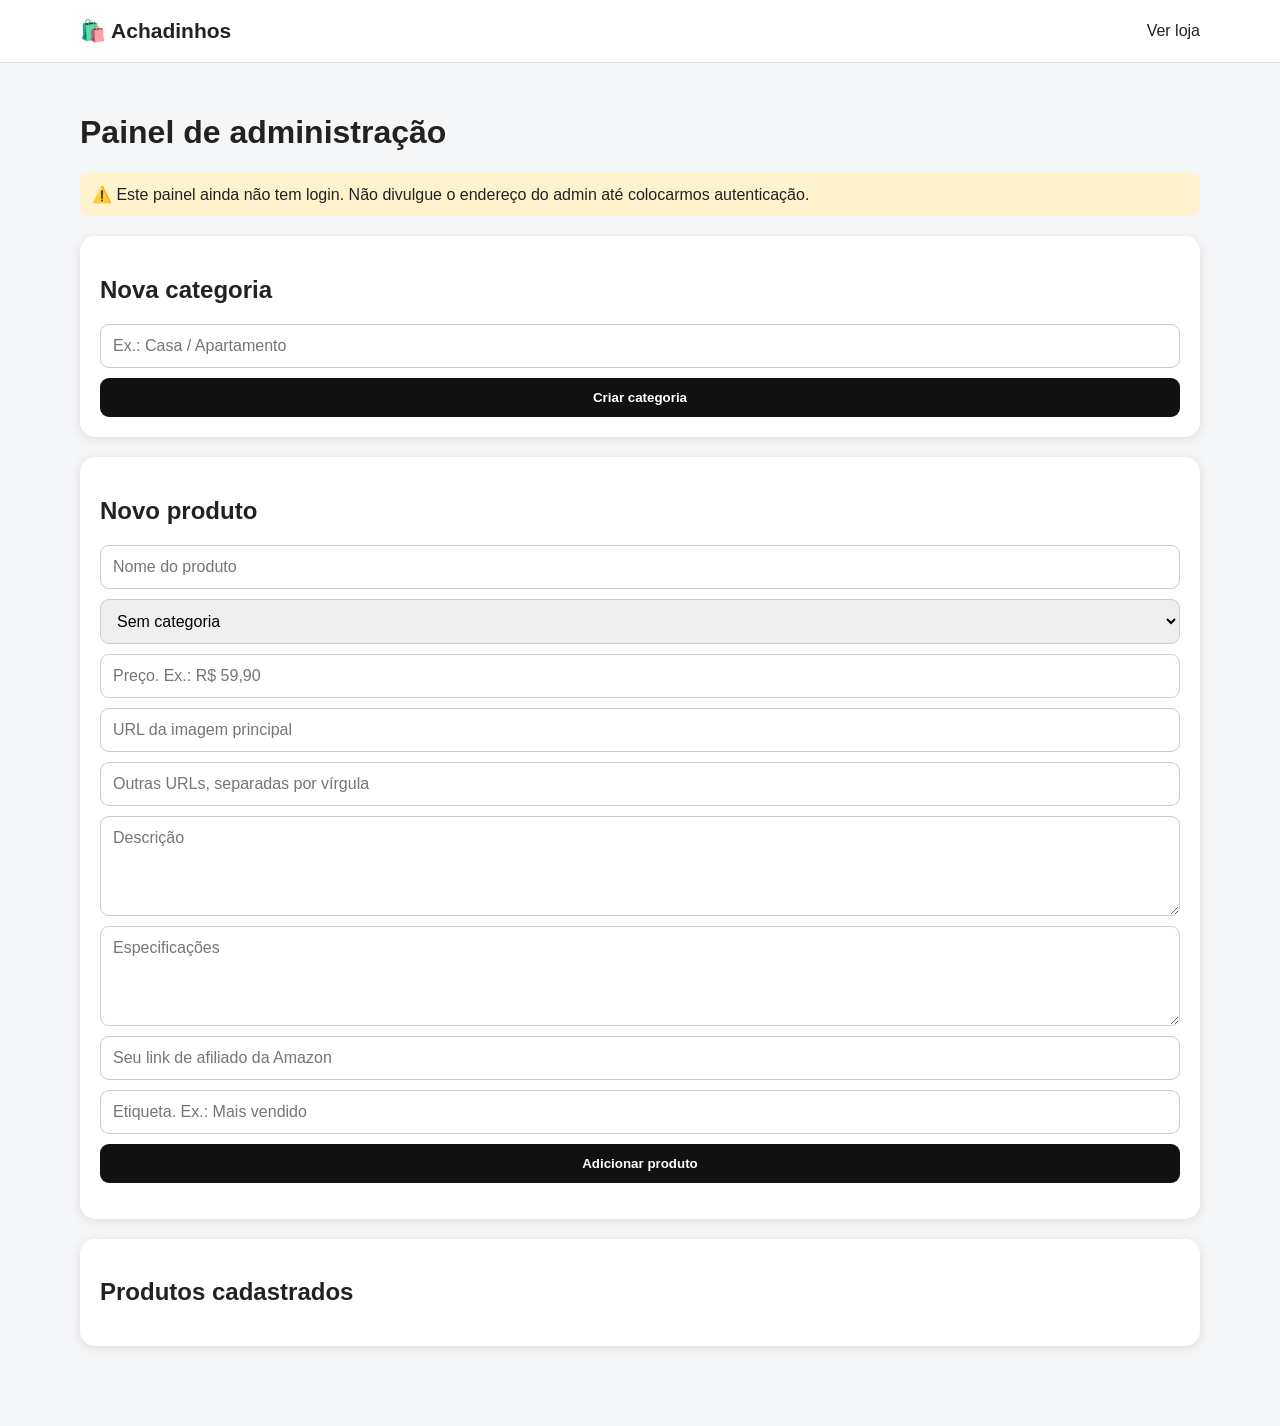
==== admin.html @ 7fedc81d "Add files via upload" ====
<!DOCTYPE html><html lang="pt-BR"><head><meta charset="UTF-8"><meta name="viewport" content="width=device-width,initial-scale=1"><title>Admin - Achadinhos</title><link rel="stylesheet" href="style.css"></head><body><header><div class="wrap nav"><a class="logo" href="index.html">🛍️ Achadinhos</a><a href="index.html">Ver loja</a></div></header><main class="wrap admin"><h1>Painel de administração</h1><div class="warning">⚠️ Este painel ainda não tem login. Não divulgue o endereço do admin até colocarmos autenticação.</div><section class="panel"><h2>Nova categoria</h2><form id="categoriaForm"><input id="categoriaNome" placeholder="Ex.: Casa / Apartamento" required><button>Criar categoria</button></form><div id="listaCategorias"></div></section><section class="panel"><h2>Novo produto</h2><form id="produtoForm"><input id="nome" placeholder="Nome do produto" required><select id="categoria"><option value="">Sem categoria</option></select><input id="preco" placeholder="Preço. Ex.: R$ 59,90"><input id="imagem" placeholder="URL da imagem principal" required><input id="imagens" placeholder="Outras URLs, separadas por vírgula"><textarea id="descricao" placeholder="Descrição"></textarea><textarea id="especificacoes" placeholder="Especificações"></textarea><input id="linkAmazon" placeholder="Seu link de afiliado da Amazon" required><input id="etiqueta" placeholder="Etiqueta. Ex.: Mais vendido"><button>Adicionar produto</button></form><p id="resultado"></p></section><section class="panel"><h2>Produtos cadastrados</h2><div id="listaProdutos"></div></section></main><script src="admin.js"></script></body></html>
---- style.css ----
*{box-sizing:border-box}body{margin:0;font-family:Arial,sans-serif;background:#f5f6f8;color:#222}a{text-decoration:none;color:inherit}.wrap{width:min(1120px,92%);margin:auto}header{background:#fff;border-bottom:1px solid #ddd;position:sticky;top:0;z-index:5}.nav{min-height:62px;display:flex;align-items:center;justify-content:space-between}.logo{font-size:21px;font-weight:800}.hero{padding:38px 0 20px}.hero h1{font-size:38px;margin:0 0 8px}.hero p{color:#666}.categories{display:flex;gap:8px;flex-wrap:wrap;margin:15px 0 24px}.cat{border:0;border-radius:22px;padding:10px 16px;background:#fff;box-shadow:0 1px 5px #ddd;cursor:pointer}.cat.active{background:#111;color:#fff}.grid{display:grid;grid-template-columns:repeat(auto-fill,minmax(210px,1fr));gap:18px;padding-bottom:40px}.card{background:#fff;border-radius:14px;overflow:hidden;box-shadow:0 2px 10px #ddd}.card img{width:100%;height:210px;object-fit:contain}.card-body{padding:14px}.card h3{margin:8px 0;font-size:16px}.price{font-size:20px;font-weight:800;margin:8px 0}.tag{display:inline-block;background:#eee;border-radius:8px;padding:4px 7px;font-size:12px}.product-page{padding:35px 0}.product-box{display:grid;grid-template-columns:1fr 1fr;gap:28px;background:#fff;padding:25px;border-radius:16px;box-shadow:0 2px 10px #ddd}.main-img{width:100%;height:430px;object-fit:contain}.thumbs{display:flex;gap:8px;overflow:auto;margin-top:10px}.thumbs img{width:70px;height:70px;object-fit:contain;border:1px solid #ddd;border-radius:8px}.buy{display:block;text-align:center;background:#ff9900;color:#111;padding:14px;border-radius:10px;font-weight:800;margin-top:20px}.admin{padding:30px 0 60px}.panel{background:#fff;border-radius:15px;padding:20px;margin:20px 0;box-shadow:0 2px 10px #ddd}form{display:grid;gap:10px}input,select,textarea{width:100%;padding:12px;border:1px solid #ccc;border-radius:9px;font:inherit}textarea{min-height:100px;resize:vertical}button{border:0;border-radius:9px;padding:12px 16px;background:#111;color:#fff;font-weight:700;cursor:pointer}.warning{background:#fff3cd;padding:12px;border-radius:9px}.admin-item{display:flex;align-items:center;justify-content:space-between;gap:10px;border-top:1px solid #eee;padding:12px 0}.danger{background:#d93025}@media(max-width:700px){.product-box{grid-template-columns:1fr}.main-img{height:300px}.hero h1{font-size:30px}}
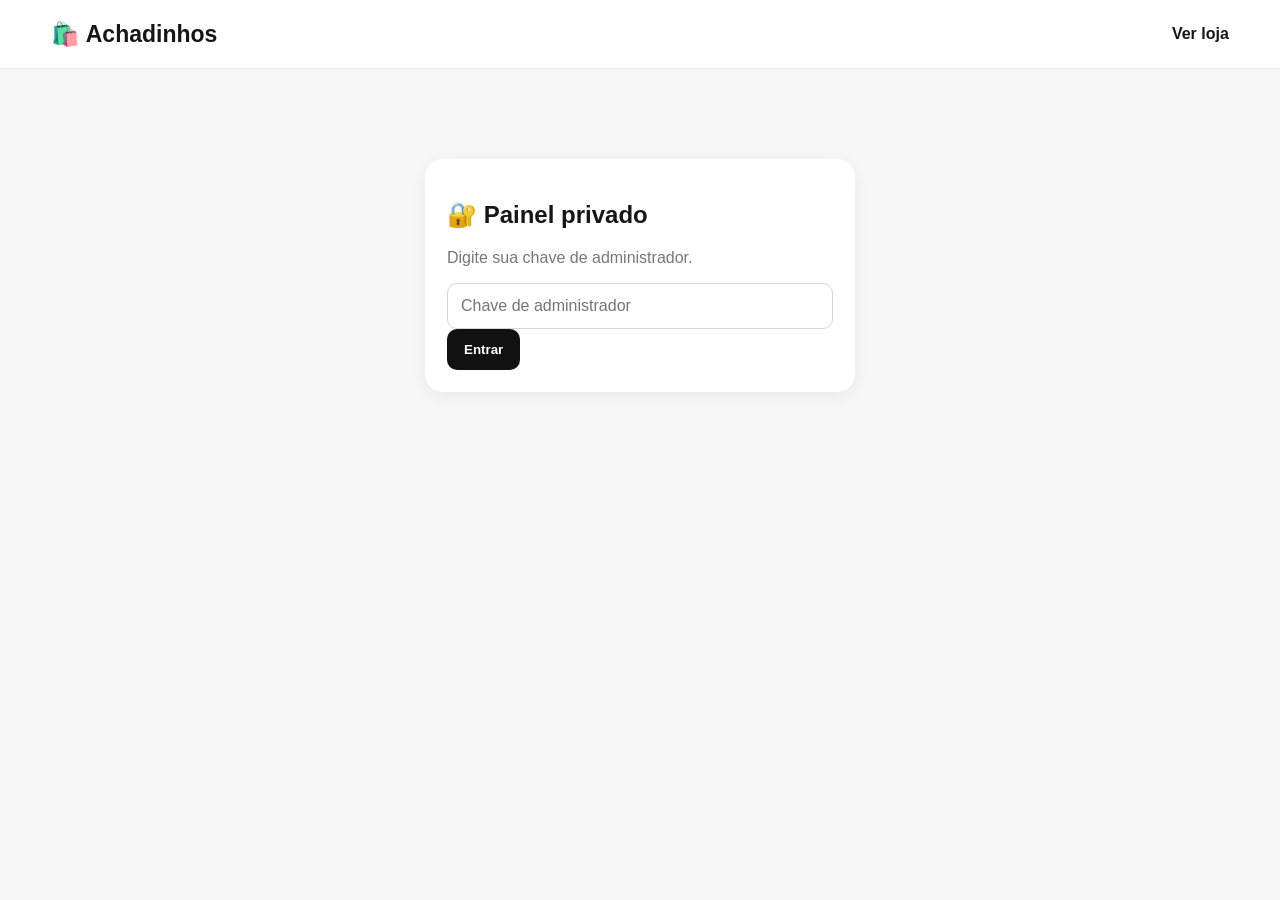
==== commit 9a853900: "Add files via upload" ====
--- a/admin.html
+++ b/admin.html
@@ -1 +1 @@
-<!DOCTYPE html><html lang="pt-BR"><head><meta charset="UTF-8"><meta name="viewport" content="width=device-width,initial-scale=1"><title>Admin - Achadinhos</title><link rel="stylesheet" href="style.css"></head><body><header><div class="wrap nav"><a class="logo" href="index.html">🛍️ Achadinhos</a><a href="index.html">Ver loja</a></div></header><main class="wrap admin"><h1>Painel de administração</h1><div class="warning">⚠️ Este painel ainda não tem login. Não divulgue o endereço do admin até colocarmos autenticação.</div><section class="panel"><h2>Nova categoria</h2><form id="categoriaForm"><input id="categoriaNome" placeholder="Ex.: Casa / Apartamento" required><button>Criar categoria</button></form><div id="listaCategorias"></div></section><section class="panel"><h2>Novo produto</h2><form id="produtoForm"><input id="nome" placeholder="Nome do produto" required><select id="categoria"><option value="">Sem categoria</option></select><input id="preco" placeholder="Preço. Ex.: R$ 59,90"><input id="imagem" placeholder="URL da imagem principal" required><input id="imagens" placeholder="Outras URLs, separadas por vírgula"><textarea id="descricao" placeholder="Descrição"></textarea><textarea id="especificacoes" placeholder="Especificações"></textarea><input id="linkAmazon" placeholder="Seu link de afiliado da Amazon" required><input id="etiqueta" placeholder="Etiqueta. Ex.: Mais vendido"><button>Adicionar produto</button></form><p id="resultado"></p></section><section class="panel"><h2>Produtos cadastrados</h2><div id="listaProdutos"></div></section></main><script src="admin.js"></script></body></html>+<!doctype html><html lang="pt-BR"><head><meta charset="utf-8"><meta name="viewport" content="width=device-width,initial-scale=1"><title>Admin | Achadinhos</title><link rel="stylesheet" href="style.css"></head><body><header><div class="wrap nav"><a class="logo" href="index.html">🛍️ Achadinhos</a><a class="navlink" href="index.html">Ver loja</a></div></header><main class="wrap admin"><section id="login" class="panel login"><h1>🔐 Painel privado</h1><p class="muted">Digite sua chave de administrador.</p><input id="loginKey" type="password" placeholder="Chave de administrador"><button onclick="entrar()">Entrar</button></section><section id="painel" class="hidden"><div class="nav"><h1>Painel de administração</h1><button onclick="sair()">Sair</button></div><div class="warning">🔒 Área protegida.</div><section class="panel"><h2>Nova categoria</h2><form id="categoriaForm"><input id="categoriaNome" placeholder="Ex.: Casa / Apartamento" required><button>Criar categoria</button></form><div id="listaCategorias"></div></section><section class="panel"><h2 id="tituloForm">Novo produto</h2><form id="produtoForm"><input id="nome" placeholder="Nome do produto" required><select id="categoria"><option value="">Sem categoria</option></select><input id="preco" placeholder="Preço. Ex.: R$ 59,90"><input id="imagem" placeholder="URL da imagem principal" required><input id="imagens" placeholder="Outras URLs, separadas por vírgula"><textarea id="descricao" placeholder="Descrição"></textarea><textarea id="especificacoes" placeholder="Especificações"></textarea><input id="linkAmazon" placeholder="Seu link de afiliado da Amazon" required><input id="etiqueta" placeholder="Etiqueta. Ex.: Oferta"><button id="btnSalvar">Adicionar produto</button><button type="button" id="btnCancelar" class="hidden" onclick="cancelar()">Cancelar edição</button></form><p id="resultado"></p></section><section class="panel"><h2>Produtos cadastrados</h2><div id="listaProdutos"></div></section></section></main><script src="admin.js"></script></body></html>
--- a/style.css
+++ b/style.css
@@ -1 +1 @@
-*{box-sizing:border-box}body{margin:0;font-family:Arial,sans-serif;background:#f5f6f8;color:#222}a{text-decoration:none;color:inherit}.wrap{width:min(1120px,92%);margin:auto}header{background:#fff;border-bottom:1px solid #ddd;position:sticky;top:0;z-index:5}.nav{min-height:62px;display:flex;align-items:center;justify-content:space-between}.logo{font-size:21px;font-weight:800}.hero{padding:38px 0 20px}.hero h1{font-size:38px;margin:0 0 8px}.hero p{color:#666}.categories{display:flex;gap:8px;flex-wrap:wrap;margin:15px 0 24px}.cat{border:0;border-radius:22px;padding:10px 16px;background:#fff;box-shadow:0 1px 5px #ddd;cursor:pointer}.cat.active{background:#111;color:#fff}.grid{display:grid;grid-template-columns:repeat(auto-fill,minmax(210px,1fr));gap:18px;padding-bottom:40px}.card{background:#fff;border-radius:14px;overflow:hidden;box-shadow:0 2px 10px #ddd}.card img{width:100%;height:210px;object-fit:contain}.card-body{padding:14px}.card h3{margin:8px 0;font-size:16px}.price{font-size:20px;font-weight:800;margin:8px 0}.tag{display:inline-block;background:#eee;border-radius:8px;padding:4px 7px;font-size:12px}.product-page{padding:35px 0}.product-box{display:grid;grid-template-columns:1fr 1fr;gap:28px;background:#fff;padding:25px;border-radius:16px;box-shadow:0 2px 10px #ddd}.main-img{width:100%;height:430px;object-fit:contain}.thumbs{display:flex;gap:8px;overflow:auto;margin-top:10px}.thumbs img{width:70px;height:70px;object-fit:contain;border:1px solid #ddd;border-radius:8px}.buy{display:block;text-align:center;background:#ff9900;color:#111;padding:14px;border-radius:10px;font-weight:800;margin-top:20px}.admin{padding:30px 0 60px}.panel{background:#fff;border-radius:15px;padding:20px;margin:20px 0;box-shadow:0 2px 10px #ddd}form{display:grid;gap:10px}input,select,textarea{width:100%;padding:12px;border:1px solid #ccc;border-radius:9px;font:inherit}textarea{min-height:100px;resize:vertical}button{border:0;border-radius:9px;padding:12px 16px;background:#111;color:#fff;font-weight:700;cursor:pointer}.warning{background:#fff3cd;padding:12px;border-radius:9px}.admin-item{display:flex;align-items:center;justify-content:space-between;gap:10px;border-top:1px solid #eee;padding:12px 0}.danger{background:#d93025}@media(max-width:700px){.product-box{grid-template-columns:1fr}.main-img{height:300px}.hero h1{font-size:30px}}+*{box-sizing:border-box}body{margin:0;font-family:Arial,sans-serif;background:#f7f7f8;color:#161616}a{text-decoration:none;color:inherit}.wrap{width:min(1180px,92%);margin:auto}header{position:sticky;top:0;z-index:20;background:rgba(255,255,255,.94);backdrop-filter:blur(12px);border-bottom:1px solid #eee}.nav{min-height:68px;display:flex;align-items:center;justify-content:space-between}.logo{font-size:23px;font-weight:900}.navlink{font-weight:800}.hero{margin:28px 0;padding:48px 30px;border-radius:26px;background:linear-gradient(135deg,#111,#444);color:#fff;box-shadow:0 12px 30px #ddd}.eyebrow{font-size:12px;font-weight:900;letter-spacing:2px;color:#ddd}.hero h1{font-size:clamp(32px,6vw,55px);max-width:700px;margin:12px 0}.hero p{font-size:18px;color:#ddd}.categories{display:flex;gap:9px;flex-wrap:wrap;margin:20px 0}.cat{border:1px solid #ddd;border-radius:999px;padding:10px 16px;background:#fff;cursor:pointer;font-weight:800}.cat.active{background:#111;color:#fff;border-color:#111}.status{color:#777;margin:18px 0}.grid{display:grid;grid-template-columns:repeat(auto-fill,minmax(220px,1fr));gap:20px;padding-bottom:60px}.card{background:#fff;border-radius:18px;overflow:hidden;box-shadow:0 5px 20px rgba(0,0,0,.07);transition:.2s}.card:hover{transform:translateY(-4px)}.card img{width:100%;height:230px;object-fit:contain;background:#fff}.card-body{padding:15px}.card h3{margin:9px 0;font-size:16px}.price{font-size:21px;font-weight:900}.tag{display:inline-block;background:#eee;border-radius:8px;padding:5px 8px;font-size:12px;font-weight:800}.product-page{padding:32px 0 60px}.product-box{display:grid;grid-template-columns:1fr 1fr;gap:35px;background:#fff;padding:28px;border-radius:22px;box-shadow:0 5px 20px rgba(0,0,0,.07)}.main-img{width:100%;height:470px;object-fit:contain}.thumbs{display:flex;gap:9px;overflow:auto}.thumbs img{width:75px;height:75px;object-fit:contain;border:1px solid #ddd;border-radius:10px;cursor:pointer}.buy{display:block;text-align:center;background:#ff9900;padding:15px;border-radius:12px;font-weight:900;margin-top:22px}.admin{padding:30px 0 60px}.panel{background:#fff;border-radius:18px;padding:22px;margin:20px 0;box-shadow:0 4px 18px rgba(0,0,0,.06)}form{display:grid;gap:11px}input,select,textarea{width:100%;padding:13px;border:1px solid #d6d6d6;border-radius:10px;font:inherit}textarea{min-height:100px;resize:vertical}button{border:0;border-radius:10px;padding:13px 17px;background:#111;color:#fff;font-weight:800;cursor:pointer}.danger{background:#d93025}.edit{background:#555}.warning{background:#fff3cd;padding:13px;border-radius:10px}.admin-item{display:flex;align-items:center;justify-content:space-between;gap:10px;border-top:1px solid #eee;padding:13px 0}.hidden{display:none!important}.login{max-width:430px;margin:60px auto}.muted{color:#777}@media(max-width:720px){.product-box{grid-template-columns:1fr}.main-img{height:320px}.grid{grid-template-columns:repeat(2,minmax(0,1fr));gap:12px}.card img{height:170px}.card-body{padding:11px}.hero{padding:35px 22px}}
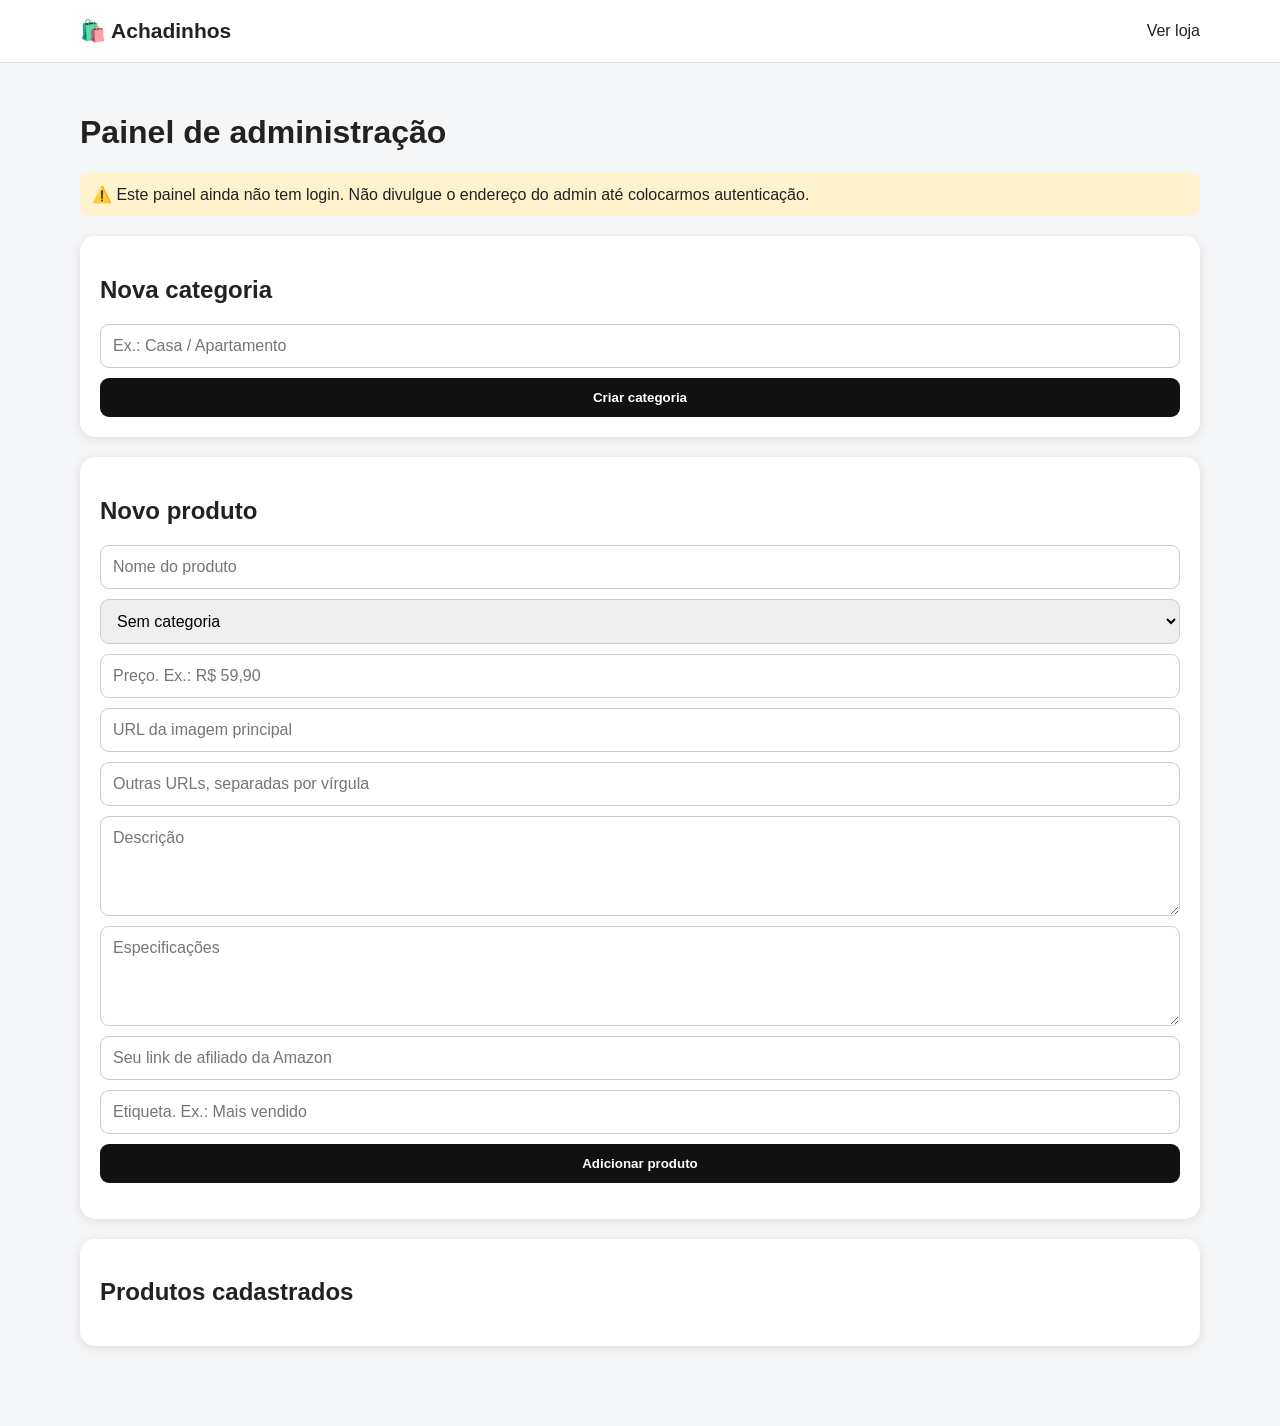
==== commit 5a764e50: "Add files via upload" ====
--- a/admin.html
+++ b/admin.html
@@ -1 +1 @@
-<!doctype html><html lang="pt-BR"><head><meta charset="utf-8"><meta name="viewport" content="width=device-width,initial-scale=1"><title>Admin | Achadinhos</title><link rel="stylesheet" href="style.css"></head><body><header><div class="wrap nav"><a class="logo" href="index.html">🛍️ Achadinhos</a><a class="navlink" href="index.html">Ver loja</a></div></header><main class="wrap admin"><section id="login" class="panel login"><h1>🔐 Painel privado</h1><p class="muted">Digite sua chave de administrador.</p><input id="loginKey" type="password" placeholder="Chave de administrador"><button onclick="entrar()">Entrar</button></section><section id="painel" class="hidden"><div class="nav"><h1>Painel de administração</h1><button onclick="sair()">Sair</button></div><div class="warning">🔒 Área protegida.</div><section class="panel"><h2>Nova categoria</h2><form id="categoriaForm"><input id="categoriaNome" placeholder="Ex.: Casa / Apartamento" required><button>Criar categoria</button></form><div id="listaCategorias"></div></section><section class="panel"><h2 id="tituloForm">Novo produto</h2><form id="produtoForm"><input id="nome" placeholder="Nome do produto" required><select id="categoria"><option value="">Sem categoria</option></select><input id="preco" placeholder="Preço. Ex.: R$ 59,90"><input id="imagem" placeholder="URL da imagem principal" required><input id="imagens" placeholder="Outras URLs, separadas por vírgula"><textarea id="descricao" placeholder="Descrição"></textarea><textarea id="especificacoes" placeholder="Especificações"></textarea><input id="linkAmazon" placeholder="Seu link de afiliado da Amazon" required><input id="etiqueta" placeholder="Etiqueta. Ex.: Oferta"><button id="btnSalvar">Adicionar produto</button><button type="button" id="btnCancelar" class="hidden" onclick="cancelar()">Cancelar edição</button></form><p id="resultado"></p></section><section class="panel"><h2>Produtos cadastrados</h2><div id="listaProdutos"></div></section></section></main><script src="admin.js"></script></body></html>+<!DOCTYPE html><html lang="pt-BR"><head><meta charset="UTF-8"><meta name="viewport" content="width=device-width,initial-scale=1"><title>Admin - Achadinhos</title><link rel="stylesheet" href="style.css"></head><body><header><div class="wrap nav"><a class="logo" href="index.html">🛍️ Achadinhos</a><a href="index.html">Ver loja</a></div></header><main class="wrap admin"><h1>Painel de administração</h1><div class="warning">⚠️ Este painel ainda não tem login. Não divulgue o endereço do admin até colocarmos autenticação.</div><section class="panel"><h2>Nova categoria</h2><form id="categoriaForm"><input id="categoriaNome" placeholder="Ex.: Casa / Apartamento" required><button>Criar categoria</button></form><div id="listaCategorias"></div></section><section class="panel"><h2>Novo produto</h2><form id="produtoForm"><input id="nome" placeholder="Nome do produto" required><select id="categoria"><option value="">Sem categoria</option></select><input id="preco" placeholder="Preço. Ex.: R$ 59,90"><input id="imagem" placeholder="URL da imagem principal" required><input id="imagens" placeholder="Outras URLs, separadas por vírgula"><textarea id="descricao" placeholder="Descrição"></textarea><textarea id="especificacoes" placeholder="Especificações"></textarea><input id="linkAmazon" placeholder="Seu link de afiliado da Amazon" required><input id="etiqueta" placeholder="Etiqueta. Ex.: Mais vendido"><button>Adicionar produto</button></form><p id="resultado"></p></section><section class="panel"><h2>Produtos cadastrados</h2><div id="listaProdutos"></div></section></main><script src="admin.js"></script></body></html>
--- a/style.css
+++ b/style.css
@@ -1 +1 @@
-*{box-sizing:border-box}body{margin:0;font-family:Arial,sans-serif;background:#f7f7f8;color:#161616}a{text-decoration:none;color:inherit}.wrap{width:min(1180px,92%);margin:auto}header{position:sticky;top:0;z-index:20;background:rgba(255,255,255,.94);backdrop-filter:blur(12px);border-bottom:1px solid #eee}.nav{min-height:68px;display:flex;align-items:center;justify-content:space-between}.logo{font-size:23px;font-weight:900}.navlink{font-weight:800}.hero{margin:28px 0;padding:48px 30px;border-radius:26px;background:linear-gradient(135deg,#111,#444);color:#fff;box-shadow:0 12px 30px #ddd}.eyebrow{font-size:12px;font-weight:900;letter-spacing:2px;color:#ddd}.hero h1{font-size:clamp(32px,6vw,55px);max-width:700px;margin:12px 0}.hero p{font-size:18px;color:#ddd}.categories{display:flex;gap:9px;flex-wrap:wrap;margin:20px 0}.cat{border:1px solid #ddd;border-radius:999px;padding:10px 16px;background:#fff;cursor:pointer;font-weight:800}.cat.active{background:#111;color:#fff;border-color:#111}.status{color:#777;margin:18px 0}.grid{display:grid;grid-template-columns:repeat(auto-fill,minmax(220px,1fr));gap:20px;padding-bottom:60px}.card{background:#fff;border-radius:18px;overflow:hidden;box-shadow:0 5px 20px rgba(0,0,0,.07);transition:.2s}.card:hover{transform:translateY(-4px)}.card img{width:100%;height:230px;object-fit:contain;background:#fff}.card-body{padding:15px}.card h3{margin:9px 0;font-size:16px}.price{font-size:21px;font-weight:900}.tag{display:inline-block;background:#eee;border-radius:8px;padding:5px 8px;font-size:12px;font-weight:800}.product-page{padding:32px 0 60px}.product-box{display:grid;grid-template-columns:1fr 1fr;gap:35px;background:#fff;padding:28px;border-radius:22px;box-shadow:0 5px 20px rgba(0,0,0,.07)}.main-img{width:100%;height:470px;object-fit:contain}.thumbs{display:flex;gap:9px;overflow:auto}.thumbs img{width:75px;height:75px;object-fit:contain;border:1px solid #ddd;border-radius:10px;cursor:pointer}.buy{display:block;text-align:center;background:#ff9900;padding:15px;border-radius:12px;font-weight:900;margin-top:22px}.admin{padding:30px 0 60px}.panel{background:#fff;border-radius:18px;padding:22px;margin:20px 0;box-shadow:0 4px 18px rgba(0,0,0,.06)}form{display:grid;gap:11px}input,select,textarea{width:100%;padding:13px;border:1px solid #d6d6d6;border-radius:10px;font:inherit}textarea{min-height:100px;resize:vertical}button{border:0;border-radius:10px;padding:13px 17px;background:#111;color:#fff;font-weight:800;cursor:pointer}.danger{background:#d93025}.edit{background:#555}.warning{background:#fff3cd;padding:13px;border-radius:10px}.admin-item{display:flex;align-items:center;justify-content:space-between;gap:10px;border-top:1px solid #eee;padding:13px 0}.hidden{display:none!important}.login{max-width:430px;margin:60px auto}.muted{color:#777}@media(max-width:720px){.product-box{grid-template-columns:1fr}.main-img{height:320px}.grid{grid-template-columns:repeat(2,minmax(0,1fr));gap:12px}.card img{height:170px}.card-body{padding:11px}.hero{padding:35px 22px}}
+*{box-sizing:border-box}body{margin:0;font-family:Arial,sans-serif;background:#f5f6f8;color:#222}a{text-decoration:none;color:inherit}.wrap{width:min(1120px,92%);margin:auto}header{background:#fff;border-bottom:1px solid #ddd;position:sticky;top:0;z-index:5}.nav{min-height:62px;display:flex;align-items:center;justify-content:space-between}.logo{font-size:21px;font-weight:800}.hero{padding:38px 0 20px}.hero h1{font-size:38px;margin:0 0 8px}.hero p{color:#666}.categories{display:flex;gap:8px;flex-wrap:wrap;margin:15px 0 24px}.cat{border:0;border-radius:22px;padding:10px 16px;background:#fff;box-shadow:0 1px 5px #ddd;cursor:pointer}.cat.active{background:#111;color:#fff}.grid{display:grid;grid-template-columns:repeat(auto-fill,minmax(210px,1fr));gap:18px;padding-bottom:40px}.card{background:#fff;border-radius:14px;overflow:hidden;box-shadow:0 2px 10px #ddd}.card img{width:100%;height:210px;object-fit:contain}.card-body{padding:14px}.card h3{margin:8px 0;font-size:16px}.price{font-size:20px;font-weight:800;margin:8px 0}.tag{display:inline-block;background:#eee;border-radius:8px;padding:4px 7px;font-size:12px}.product-page{padding:35px 0}.product-box{display:grid;grid-template-columns:1fr 1fr;gap:28px;background:#fff;padding:25px;border-radius:16px;box-shadow:0 2px 10px #ddd}.main-img{width:100%;height:430px;object-fit:contain}.thumbs{display:flex;gap:8px;overflow:auto;margin-top:10px}.thumbs img{width:70px;height:70px;object-fit:contain;border:1px solid #ddd;border-radius:8px}.buy{display:block;text-align:center;background:#ff9900;color:#111;padding:14px;border-radius:10px;font-weight:800;margin-top:20px}.admin{padding:30px 0 60px}.panel{background:#fff;border-radius:15px;padding:20px;margin:20px 0;box-shadow:0 2px 10px #ddd}form{display:grid;gap:10px}input,select,textarea{width:100%;padding:12px;border:1px solid #ccc;border-radius:9px;font:inherit}textarea{min-height:100px;resize:vertical}button{border:0;border-radius:9px;padding:12px 16px;background:#111;color:#fff;font-weight:700;cursor:pointer}.warning{background:#fff3cd;padding:12px;border-radius:9px}.admin-item{display:flex;align-items:center;justify-content:space-between;gap:10px;border-top:1px solid #eee;padding:12px 0}.danger{background:#d93025}@media(max-width:700px){.product-box{grid-template-columns:1fr}.main-img{height:300px}.hero h1{font-size:30px}}.thumbs img{cursor:pointer;transition:.15s}.thumbs img:hover{transform:translateY(-2px)}.thumbs img.selected-thumb{border:2px solid #111}.main-img{background:#fff;border-radius:12px}
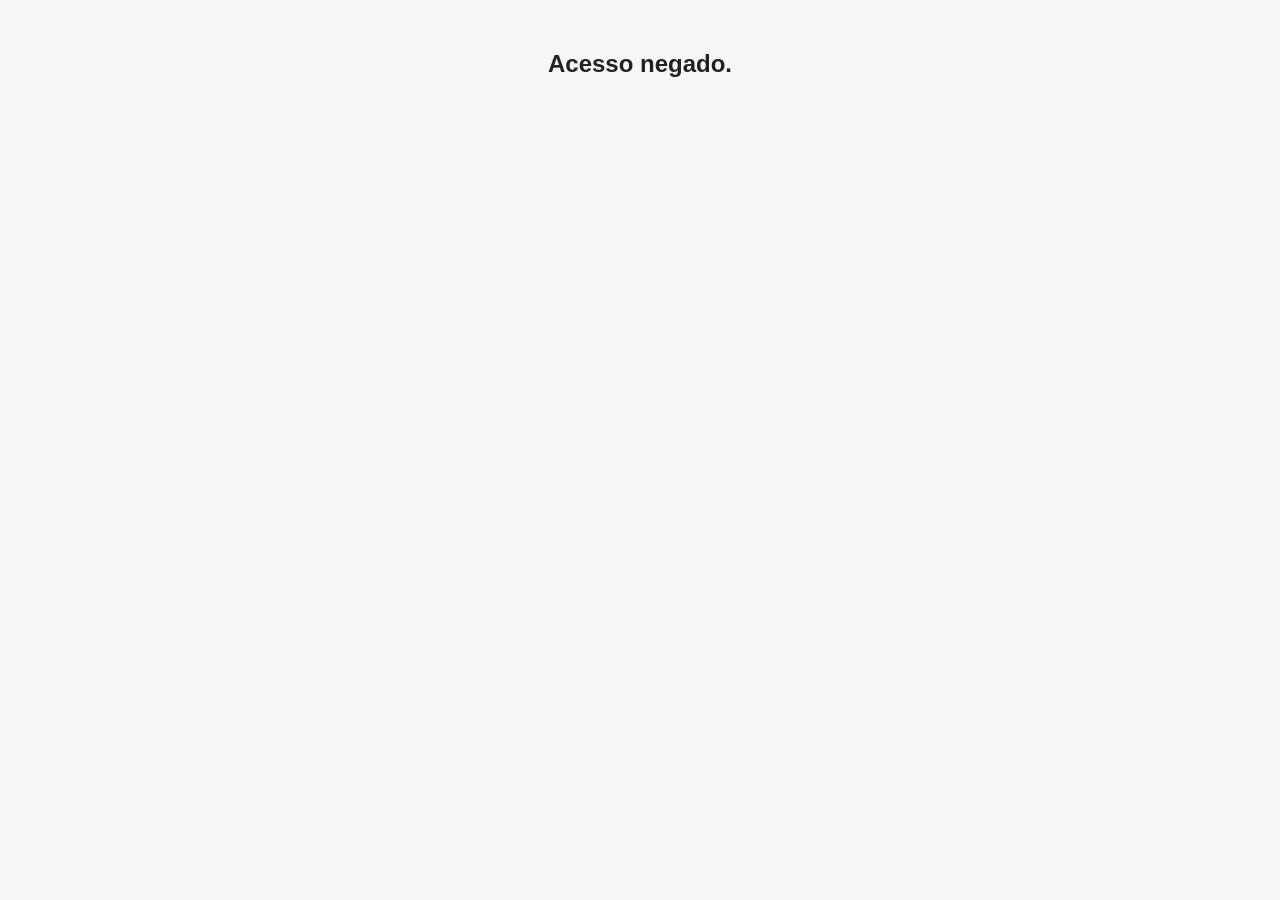
==== commit 505eca54: "Fix HTML structure in admin.html" ====
--- a/admin.html
+++ b/admin.html
@@ -1 +1 @@
-<!DOCTYPE html><html lang="pt-BR"><head><meta charset="UTF-8"><meta name="viewport" content="width=device-width,initial-scale=1"><title>Admin - Achadinhos</title><link rel="stylesheet" href="style.css"></head><body><header><div class="wrap nav"><a class="logo" href="index.html">🛍️ Achadinhos</a><a href="index.html">Ver loja</a></div></header><main class="wrap admin"><h1>Painel de administração</h1><div class="warning">⚠️ Este painel ainda não tem login. Não divulgue o endereço do admin até colocarmos autenticação.</div><section class="panel"><h2>Nova categoria</h2><form id="categoriaForm"><input id="categoriaNome" placeholder="Ex.: Casa / Apartamento" required><button>Criar categoria</button></form><div id="listaCategorias"></div></section><section class="panel"><h2>Novo produto</h2><form id="produtoForm"><input id="nome" placeholder="Nome do produto" required><select id="categoria"><option value="">Sem categoria</option></select><input id="preco" placeholder="Preço. Ex.: R$ 59,90"><input id="imagem" placeholder="URL da imagem principal" required><input id="imagens" placeholder="Outras URLs, separadas por vírgula"><textarea id="descricao" placeholder="Descrição"></textarea><textarea id="especificacoes" placeholder="Especificações"></textarea><input id="linkAmazon" placeholder="Seu link de afiliado da Amazon" required><input id="etiqueta" placeholder="Etiqueta. Ex.: Mais vendido"><button>Adicionar produto</button></form><p id="resultado"></p></section><section class="panel"><h2>Produtos cadastrados</h2><div id="listaProdutos"></div></section></main><script src="admin.js"></script></body></html>+<!DOCTYPE html><html lang="pt-BR"><head><meta charset="UTF-8"><meta name="viewport" content="width=device-width,initial-scale=1"><title>Admin - Achadinhos</title><link rel="stylesheet" href="style.css"></head><body><header><div class="wrap nav"><a class="logo" href="index.html">🛍️ Achadinhos</a><a href="index.html">Ver loja</a></div></header><main class="wrap admin"><h1>Painel de administração</h1><div class="warning">⚠️ Este painel ainda não tem login. Não divulgue o endereço do admin até colocarmos autenticação.</div><section class="panel"><h2>Nova categoria</h2><form id="categoriaForm"><input id="categoriaNome" placeholder="Ex.: Casa / Apartamento" required><button>Criar categoria</button></form><div id="listaCategorias"></div></section><section class="panel"><h2>Novo produto</h2><form id="produtoForm"><input id="nome" placeholder="Nome do produto" required><select id="categoria"><option value="">Sem categoria</option></select><input id="preco" placeholder="Preço. Ex.: R$ 59,90"><div id="uploadFotos"></div><textarea id="descricao" placeholder="Descrição"></textarea><textarea id="especificacoes" placeholder="Especificações"></textarea><input id="linkAmazon" placeholder="Seu link de afiliado da Amazon" required><input id="etiqueta" placeholder="Etiqueta. Ex.: Mais vendido"><button>Adicionar produto</button></form><p id="resultado"></p></section><section class="panel"><h2>Produtos cadastrados</h2><div id="listaProdutos"></div></section></main><script src="admin.js"></script></body></html>
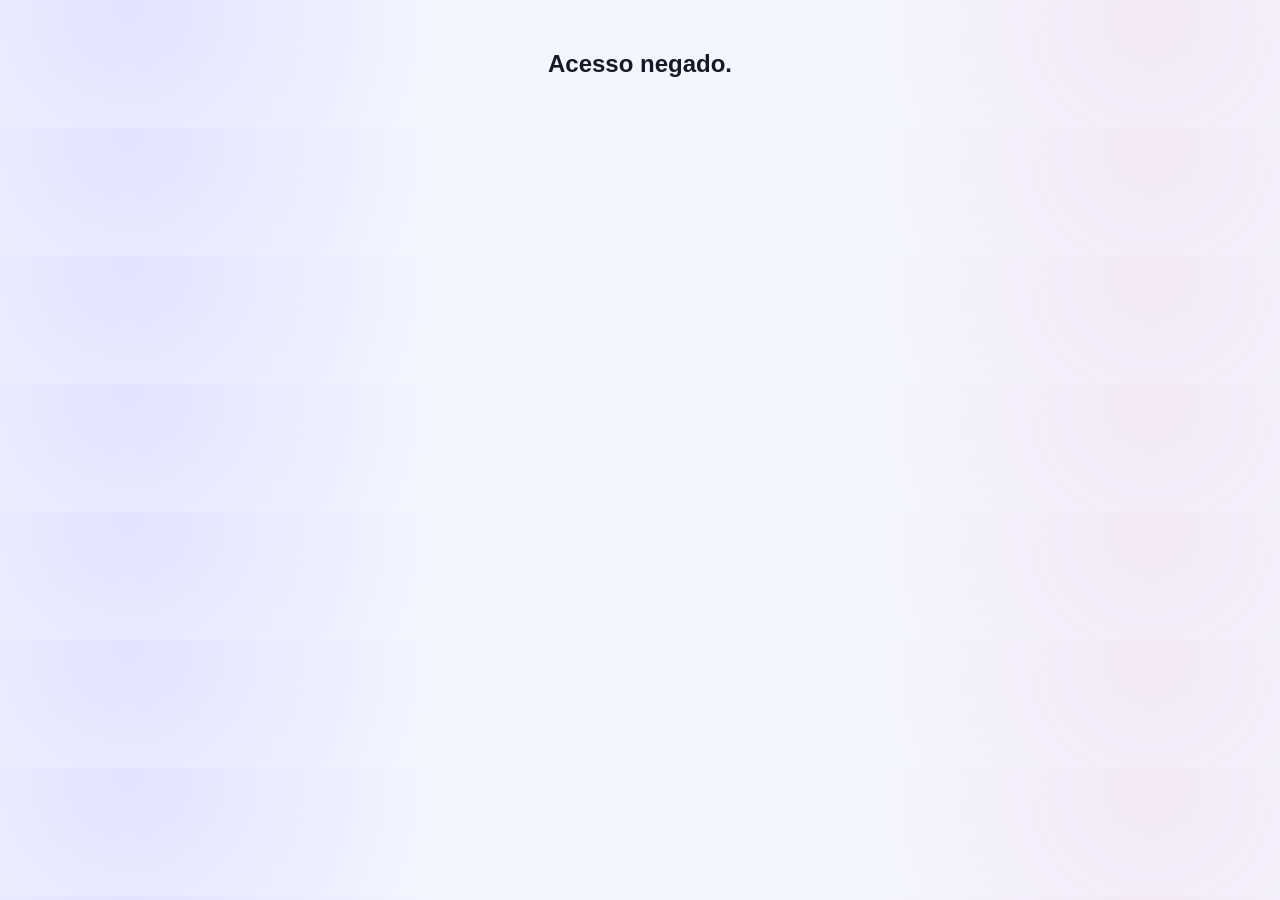
==== commit fafd9f8f: "Update admin.html" ====
--- a/admin.html
+++ b/admin.html
@@ -1 +1,158 @@
-<!DOCTYPE html><html lang="pt-BR"><head><meta charset="UTF-8"><meta name="viewport" content="width=device-width,initial-scale=1"><title>Admin - Achadinhos</title><link rel="stylesheet" href="style.css"></head><body><header><div class="wrap nav"><a class="logo" href="index.html">🛍️ Achadinhos</a><a href="index.html">Ver loja</a></div></header><main class="wrap admin"><h1>Painel de administração</h1><div class="warning">⚠️ Este painel ainda não tem login. Não divulgue o endereço do admin até colocarmos autenticação.</div><section class="panel"><h2>Nova categoria</h2><form id="categoriaForm"><input id="categoriaNome" placeholder="Ex.: Casa / Apartamento" required><button>Criar categoria</button></form><div id="listaCategorias"></div></section><section class="panel"><h2>Novo produto</h2><form id="produtoForm"><input id="nome" placeholder="Nome do produto" required><select id="categoria"><option value="">Sem categoria</option></select><input id="preco" placeholder="Preço. Ex.: R$ 59,90"><div id="uploadFotos"></div><textarea id="descricao" placeholder="Descrição"></textarea><textarea id="especificacoes" placeholder="Especificações"></textarea><input id="linkAmazon" placeholder="Seu link de afiliado da Amazon" required><input id="etiqueta" placeholder="Etiqueta. Ex.: Mais vendido"><button>Adicionar produto</button></form><p id="resultado"></p></section><section class="panel"><h2>Produtos cadastrados</h2><div id="listaProdutos"></div></section></main><script src="admin.js"></script></body></html>
+<!DOCTYPE html>
+<html lang="pt-BR">
+<head>
+  <meta charset="UTF-8">
+  <meta name="viewport" content="width=device-width,initial-scale=1">
+  <title>Admin - Achadinhos</title>
+  <link rel="stylesheet" href="style.css">
+</head>
+
+<body>
+
+<header>
+  <div class="wrap nav">
+    <a class="logo" href="index.html">🛍️ Achadinhos</a>
+    <a href="index.html">Ver loja</a>
+  </div>
+</header>
+
+<main class="wrap admin">
+
+  <h1>Painel de administração</h1>
+
+  <div class="warning">
+    ⚠️ Área administrativa. Não divulgue o endereço do admin.
+  </div>
+
+  <!-- CATEGORIAS -->
+  <section class="panel">
+    <h2>Nova categoria</h2>
+
+    <form id="categoriaForm">
+      <input
+        id="categoriaNome"
+        placeholder="Ex.: Casa / Apartamento"
+        required
+      >
+
+      <button type="submit">
+        Criar categoria
+      </button>
+    </form>
+
+    <div id="listaCategorias"></div>
+  </section>
+
+  <!-- PRODUTO -->
+  <section class="panel">
+
+    <h2>Novo produto</h2>
+
+    <form id="produtoForm">
+
+      <input
+        id="nome"
+        placeholder="Nome do produto"
+        required
+      >
+
+      <select id="categoria">
+        <option value="">Sem categoria</option>
+      </select>
+
+      <input
+        id="preco"
+        placeholder="Preço. Ex.: R$ 59,90"
+      >
+
+      <!-- UPLOAD DAS FOTOS -->
+      <div
+        id="uploadFotos"
+        style="
+          margin:15px 0;
+          padding:18px;
+          border:2px dashed #aaa;
+          border-radius:12px;
+        "
+      >
+
+        <strong>📷 Fotos do produto</strong>
+
+        <p style="margin:6px 0;font-size:14px;">
+          Escolha uma ou várias fotos do seu celular.
+        </p>
+
+        <p style="margin:6px 0;font-size:13px;">
+          Máximo: 10 fotos • 5 MB por foto
+        </p>
+
+        <input
+          id="arquivosImagens"
+          type="file"
+          accept="image/*"
+          multiple
+        >
+
+        <div
+          id="previewImagens"
+          style="
+            display:flex;
+            flex-wrap:wrap;
+            gap:8px;
+            margin-top:12px;
+          "
+        ></div>
+
+      </div>
+
+      <textarea
+        id="descricao"
+        placeholder="Descrição"
+      ></textarea>
+
+      <textarea
+        id="especificacoes"
+        placeholder="Especificações"
+      ></textarea>
+
+      <input
+        id="linkAmazon"
+        placeholder="Seu link de afiliado da Amazon"
+        required
+      >
+
+      <input
+        id="etiqueta"
+        placeholder="Etiqueta. Ex.: Mais vendido"
+      >
+
+      <label class="destaque-check">
+  <input type="checkbox" id="destaque">
+  ⭐ Colocar este produto em destaque
+      </label>
+
+      <button type="submit">
+        Adicionar produto
+      </button>
+
+    </form>
+
+    <p id="resultado"></p>
+
+  </section>
+
+  <!-- PRODUTOS -->
+  <section class="panel">
+
+    <h2>Produtos cadastrados</h2>
+
+    <div id="listaProdutos"></div>
+
+  </section>
+
+</main>
+
+<script src="admin.js"></script>
+
+</body>
+</html>
--- a/style.css
+++ b/style.css
@@ -1 +1,618 @@
-*{box-sizing:border-box}body{margin:0;font-family:Arial,sans-serif;background:#f5f6f8;color:#222}a{text-decoration:none;color:inherit}.wrap{width:min(1120px,92%);margin:auto}header{background:#fff;border-bottom:1px solid #ddd;position:sticky;top:0;z-index:5}.nav{min-height:62px;display:flex;align-items:center;justify-content:space-between}.logo{font-size:21px;font-weight:800}.hero{padding:38px 0 20px}.hero h1{font-size:38px;margin:0 0 8px}.hero p{color:#666}.categories{display:flex;gap:8px;flex-wrap:wrap;margin:15px 0 24px}.cat{border:0;border-radius:22px;padding:10px 16px;background:#fff;box-shadow:0 1px 5px #ddd;cursor:pointer}.cat.active{background:#111;color:#fff}.grid{display:grid;grid-template-columns:repeat(auto-fill,minmax(210px,1fr));gap:18px;padding-bottom:40px}.card{background:#fff;border-radius:14px;overflow:hidden;box-shadow:0 2px 10px #ddd}.card img{width:100%;height:210px;object-fit:contain}.card-body{padding:14px}.card h3{margin:8px 0;font-size:16px}.price{font-size:20px;font-weight:800;margin:8px 0}.tag{display:inline-block;background:#eee;border-radius:8px;padding:4px 7px;font-size:12px}.product-page{padding:35px 0}.product-box{display:grid;grid-template-columns:1fr 1fr;gap:28px;background:#fff;padding:25px;border-radius:16px;box-shadow:0 2px 10px #ddd}.main-img{width:100%;height:430px;object-fit:contain}.thumbs{display:flex;gap:8px;overflow:auto;margin-top:10px}.thumbs img{width:70px;height:70px;object-fit:contain;border:1px solid #ddd;border-radius:8px}.buy{display:block;text-align:center;background:#ff9900;color:#111;padding:14px;border-radius:10px;font-weight:800;margin-top:20px}.admin{padding:30px 0 60px}.panel{background:#fff;border-radius:15px;padding:20px;margin:20px 0;box-shadow:0 2px 10px #ddd}form{display:grid;gap:10px}input,select,textarea{width:100%;padding:12px;border:1px solid #ccc;border-radius:9px;font:inherit}textarea{min-height:100px;resize:vertical}button{border:0;border-radius:9px;padding:12px 16px;background:#111;color:#fff;font-weight:700;cursor:pointer}.warning{background:#fff3cd;padding:12px;border-radius:9px}.admin-item{display:flex;align-items:center;justify-content:space-between;gap:10px;border-top:1px solid #eee;padding:12px 0}.danger{background:#d93025}@media(max-width:700px){.product-box{grid-template-columns:1fr}.main-img{height:300px}.hero h1{font-size:30px}}.thumbs img{cursor:pointer;transition:.15s}.thumbs img:hover{transform:translateY(-2px)}.thumbs img.selected-thumb{border:2px solid #111}.main-img{background:#fff;border-radius:12px}
+/* =====================================================
+   ACHADINHOS — DESIGN NOVO
+===================================================== */
+
+:root {
+  --roxo: #635bff;
+  --roxo-escuro: #4942d9;
+  --azul: #3b82f6;
+  --verde: #16a34a;
+  --laranja: #ff9f1c;
+  --rosa: #ec4899;
+  --fundo: #f4f6ff;
+  --branco: #ffffff;
+  --texto: #171827;
+  --cinza: #687083;
+  --borda: #e4e7f2;
+  --sombra: 0 10px 30px rgba(53, 58, 110, .10);
+}
+
+/* =====================================================
+   GERAL
+===================================================== */
+
+* {
+  box-sizing: border-box;
+}
+
+html {
+  scroll-behavior: smooth;
+}
+
+body {
+  margin: 0;
+  font-family: Arial, Helvetica, sans-serif;
+  color: var(--texto);
+  background:
+    radial-gradient(circle at 10% 5%, rgba(99,91,255,.12), transparent 28%),
+    radial-gradient(circle at 90% 15%, rgba(236,72,153,.08), transparent 25%),
+    var(--fundo);
+}
+
+a {
+  color: inherit;
+}
+
+/* =====================================================
+   CONTAINER
+===================================================== */
+
+.wrap {
+  width: min(1180px, calc(100% - 32px));
+  margin: auto;
+}
+
+/* =====================================================
+   CABEÇALHO
+===================================================== */
+
+header {
+  position: sticky;
+  top: 0;
+  z-index: 50;
+
+  background: rgba(255,255,255,.94);
+  backdrop-filter: blur(12px);
+
+  border-bottom: 1px solid var(--borda);
+  box-shadow: 0 4px 20px rgba(30,35,80,.07);
+}
+
+.nav {
+  min-height: 76px;
+
+  display: flex;
+  align-items: center;
+  justify-content: space-between;
+  gap: 20px;
+}
+
+.logo {
+  text-decoration: none;
+  font-size: 25px;
+  font-weight: 900;
+  letter-spacing: -.5px;
+}
+
+/* =====================================================
+   CARRINHO DO TOPO
+===================================================== */
+
+.cart-button {
+  border: 0;
+  cursor: pointer;
+
+  display: flex;
+  align-items: center;
+  gap: 8px;
+
+  padding: 12px 17px;
+
+  border-radius: 15px;
+
+  background: linear-gradient(
+    135deg,
+    #151a35,
+    #292f59
+  );
+
+  color: white;
+
+  font-size: 16px;
+  font-weight: 800;
+
+  box-shadow: 0 7px 18px rgba(25,30,70,.20);
+
+  transition: .2s;
+}
+
+.cart-button:hover {
+  transform: translateY(-2px);
+  box-shadow: 0 10px 24px rgba(25,30,70,.25);
+}
+
+#contadorCarrinho {
+  min-width: 27px;
+  height: 27px;
+
+  display: inline-flex;
+  align-items: center;
+  justify-content: center;
+
+  padding: 0 7px;
+
+  border-radius: 50px;
+
+  background: #536dff;
+
+  font-size: 13px;
+  font-weight: 900;
+}
+
+/* =====================================================
+   HERO
+===================================================== */
+
+.hero {
+  position: relative;
+  overflow: hidden;
+
+  margin-top: 28px;
+  margin-bottom: 28px;
+
+  padding: 42px 38px;
+
+  border-radius: 28px;
+
+  color: white;
+
+  background:
+    radial-gradient(circle at 85% 20%, rgba(255,255,255,.25), transparent 25%),
+    linear-gradient(
+      135deg,
+      #5b55e8,
+      #7169ff 50%,
+      #8b5cf6
+    );
+
+  box-shadow:
+    0 15px 35px rgba(79,70,229,.22);
+}
+
+.hero::after {
+  content: "🛍️ ✨";
+  position: absolute;
+
+  right: 30px;
+  bottom: 18px;
+
+  font-size: 48px;
+  opacity: .20;
+}
+
+.hero h1 {
+  position: relative;
+  z-index: 1;
+
+  margin: 0 0 10px;
+
+  font-size: clamp(34px, 5vw, 52px);
+  font-weight: 900;
+
+  letter-spacing: -1.5px;
+}
+
+.hero p {
+  position: relative;
+  z-index: 1;
+
+  max-width: 650px;
+
+  margin: 0;
+
+  color: rgba(255,255,255,.9);
+
+  font-size: 18px;
+  line-height: 1.5;
+}
+
+/* =====================================================
+   CATEGORIAS
+===================================================== */
+
+.categories {
+  display: flex;
+  flex-wrap: wrap;
+
+  gap: 10px;
+
+  margin: 25px 0 22px;
+}
+
+.categories .cat {
+  border: 1px solid var(--borda);
+
+  background: white !important;
+  color: #292d3d !important;
+
+  border-radius: 14px;
+
+  padding: 12px 18px;
+
+  font-size: 15px;
+  font-weight: 800;
+
+  cursor: pointer;
+
+  box-shadow: 0 4px 12px rgba(30,35,80,.06);
+
+  transition:
+    transform .18s,
+    box-shadow .18s,
+    background .18s;
+}
+
+.categories .cat:hover {
+  transform: translateY(-2px);
+
+  box-shadow:
+    0 8px 18px rgba(30,35,80,.12);
+
+  border-color: var(--roxo);
+}
+
+.categories .cat.active {
+  background: linear-gradient(
+    135deg,
+    var(--roxo),
+    #7c6cff
+  ) !important;
+
+  color: white !important;
+
+  border-color: transparent;
+
+  box-shadow:
+    0 7px 18px rgba(99,91,255,.28);
+}
+
+/* =====================================================
+   STATUS
+===================================================== */
+
+#status {
+  margin: 22px 0 15px;
+
+  color: var(--cinza);
+
+  font-size: 16px;
+  font-weight: 700;
+}
+
+/* =====================================================
+   GRID
+===================================================== */
+
+.grid {
+  display: grid;
+
+  grid-template-columns:
+    repeat(3, minmax(0, 1fr));
+
+  gap: 24px;
+
+  padding-bottom: 45px;
+}
+
+/* =====================================================
+   CARD DO PRODUTO
+===================================================== */
+
+.product-card {
+  overflow: hidden;
+
+  background: white;
+
+  border: 1px solid var(--borda);
+
+  border-radius: 22px;
+
+  box-shadow: var(--sombra);
+
+  transition:
+    transform .22s,
+    box-shadow .22s;
+}
+
+.product-card:hover {
+  transform: translateY(-5px);
+
+  box-shadow:
+    0 18px 38px rgba(53,58,110,.16);
+}
+
+/* =====================================================
+   ÁREA DA IMAGEM
+===================================================== */
+
+.product-card .card {
+  display: block;
+
+  text-decoration: none;
+
+  background: white;
+}
+
+.product-card .card img {
+  display: block;
+
+  width: 100%;
+  height: 280px;
+
+  object-fit: contain;
+
+  padding: 14px;
+
+  background:
+    radial-gradient(
+      circle at center,
+      #f4f5ff,
+      #ffffff 70%
+    );
+}
+
+/* =====================================================
+   INFORMAÇÕES
+===================================================== */
+
+.product-card .card-body {
+  padding: 18px 20px 10px;
+}
+
+.product-card h3 {
+  margin: 9px 0 8px;
+
+  font-size: 19px;
+  line-height: 1.25;
+}
+
+.product-card .price {
+  color: var(--roxo-escuro);
+
+  font-size: 23px;
+  font-weight: 900;
+}
+
+/* =====================================================
+   ETIQUETA
+===================================================== */
+
+.tag {
+  display: inline-block;
+
+  padding: 6px 10px;
+
+  border-radius: 9px;
+
+  background: #fff0c7;
+  color: #936000;
+
+  font-size: 12px;
+  font-weight: 900;
+}
+
+/* =====================================================
+   BOTÕES DO PRODUTO
+===================================================== */
+
+.product-actions {
+  display: grid;
+
+  grid-template-columns: 1fr 1fr;
+
+  gap: 10px;
+
+  padding: 12px 14px 14px;
+}
+
+.product-actions a,
+.product-actions button {
+  min-height: 48px;
+
+  border: 0;
+  border-radius: 13px;
+
+  display: flex;
+  align-items: center;
+  justify-content: center;
+
+  padding: 10px;
+
+  text-decoration: none;
+
+  font-size: 14px;
+  font-weight: 800;
+
+  cursor: pointer;
+
+  transition: .18s;
+}
+
+.product-actions a {
+  background: #eef0ff;
+  color: var(--roxo-escuro);
+}
+
+.product-actions a:hover {
+  background: #e2e5ff;
+}
+
+.product-actions button {
+  background: linear-gradient(
+    135deg,
+    var(--roxo),
+    #756cff
+  );
+
+  color: white;
+
+  box-shadow:
+    0 5px 12px rgba(99,91,255,.20);
+}
+
+.product-actions button:hover {
+  transform: translateY(-1px);
+}
+
+.product-actions button.added {
+  background: linear-gradient(
+    135deg,
+    #16a34a,
+    #22c55e
+  );
+}
+
+/* =====================================================
+   CASO OS BOTÕES ESTEJAM FORA DE product-actions
+===================================================== */
+
+.add-cart {
+  width: calc(100% - 28px);
+
+  margin: 0 14px 14px;
+
+  min-height: 48px;
+
+  border: 0;
+  border-radius: 13px;
+
+  background: linear-gradient(
+    135deg,
+    var(--roxo),
+    #756cff
+  );
+
+  color: white;
+
+  font-size: 15px;
+  font-weight: 900;
+
+  cursor: pointer;
+
+  transition: .18s;
+}
+
+.add-cart:hover {
+  transform: translateY(-1px);
+}
+
+.add-cart.added {
+  background: linear-gradient(
+    135deg,
+    #16a34a,
+    #22c55e
+  );
+}
+
+/* =====================================================
+   TABLET
+===================================================== */
+
+@media (max-width: 900px) {
+
+  .grid {
+    grid-template-columns:
+      repeat(2, minmax(0, 1fr));
+  }
+
+}
+
+/* =====================================================
+   CELULAR
+===================================================== */
+
+@media (max-width: 600px) {
+
+  .wrap {
+    width: min(100% - 20px, 1180px);
+  }
+
+  .nav {
+    min-height: 68px;
+  }
+
+  .logo {
+    font-size: 21px;
+  }
+
+  .cart-button {
+    padding: 10px 13px;
+    font-size: 14px;
+  }
+
+  .hero {
+    margin-top: 18px;
+    padding: 30px 22px;
+
+    border-radius: 22px;
+  }
+
+  .hero h1 {
+    font-size: 36px;
+  }
+
+  .hero p {
+    font-size: 16px;
+  }
+
+  .hero::after {
+    font-size: 34px;
+    right: 15px;
+  }
+
+  .categories {
+    gap: 8px;
+  }
+
+  .categories .cat {
+    padding: 10px 14px;
+    font-size: 14px;
+  }
+
+  .grid {
+    grid-template-columns: 1fr;
+    gap: 18px;
+  }
+
+  .product-card {
+    border-radius: 20px;
+  }
+
+  .product-card .card img {
+    height: 250px;
+  }
+
+  .product-card h3 {
+    font-size: 18px;
+  }
+
+  .product-card .price {
+    font-size: 22px;
+  }
+
+}
+
+/* =====================================================
+   CELULARES PEQUENOS
+===================================================== */
+
+@media (max-width: 380px) {
+
+  .logo {
+    font-size: 19px;
+  }
+
+  .cart-button {
+    font-size: 13px;
+    padding: 9px 10px;
+  }
+
+  .hero h1 {
+    font-size: 32px;
+  }
+
+  .product-actions {
+    grid-template-columns: 1fr;
+  }
+
+}
